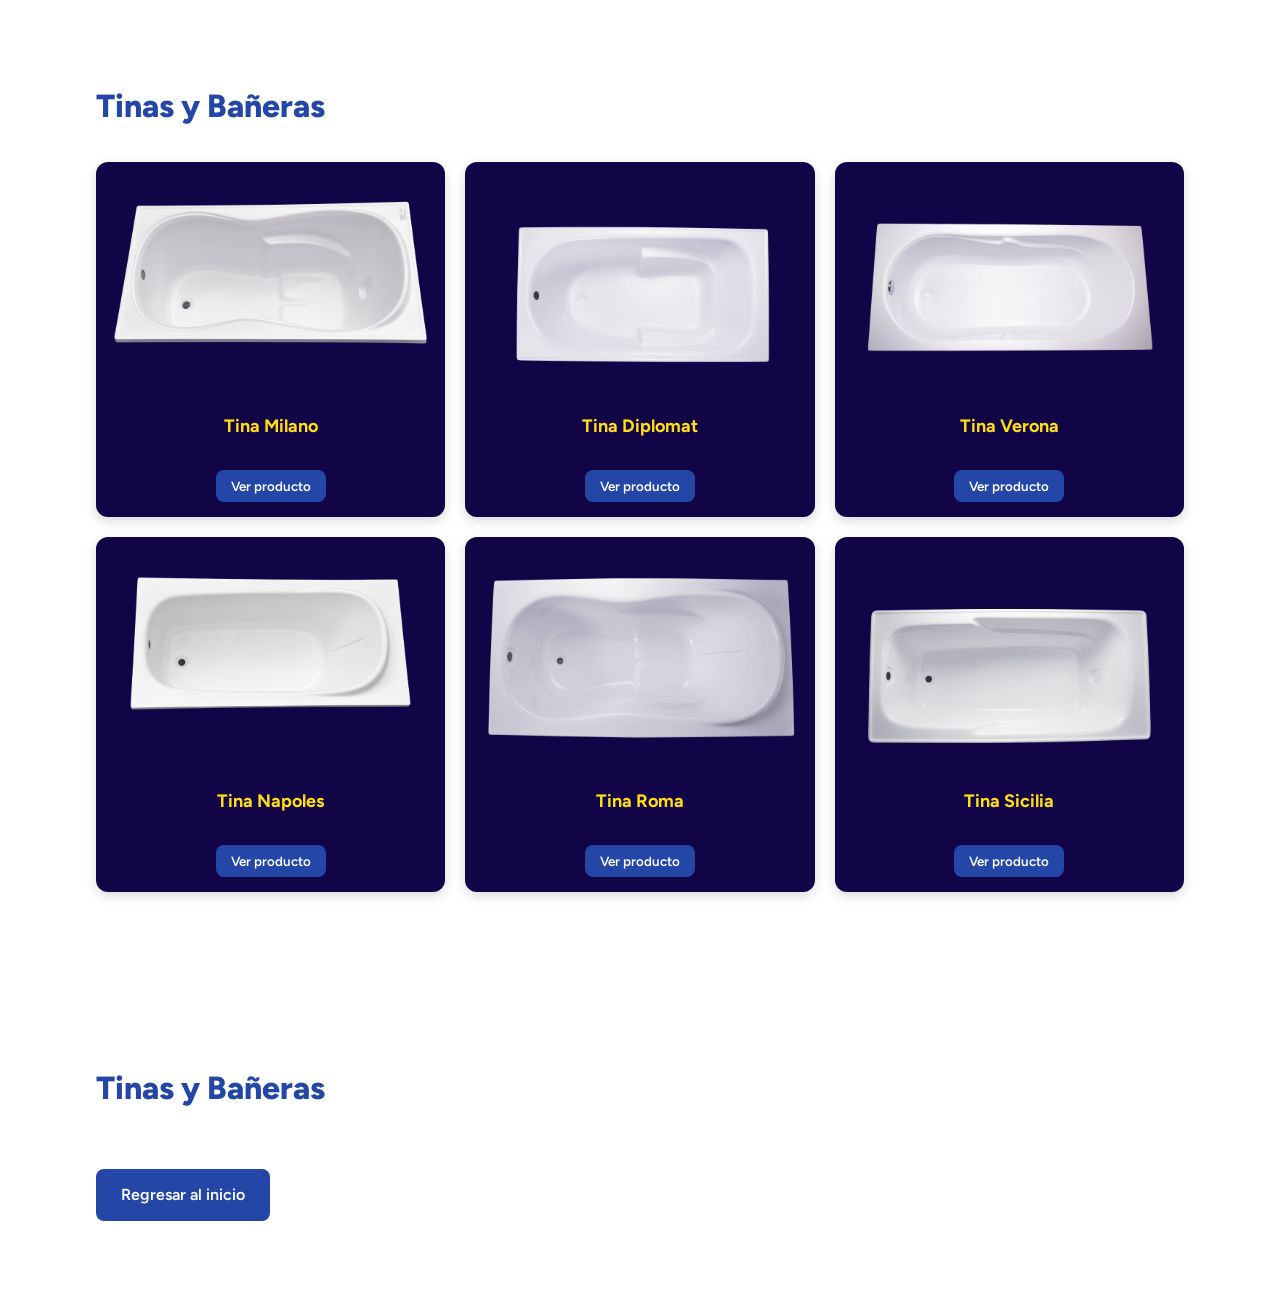
==== productos.html @ ca9e850d "Acabo de implementar Git a nuestro Proyecto" ====
<!DOCTYPE html>
<html lang="es">
<head>
    <meta charset="UTF-8">
    <meta name="viewport" content="width=device-width, initial-scale=1.0">
    <title>Productos – DAHE</title>
    <link rel="stylesheet" href="style.css">
</head>

<body>

<section id="productos" class="contenedor espaciado">
    <h2 class="figtree">Tinas y Bañeras</h2>

    <div class="grid-productos">

        <div class="tarjeta" data-producto="Tina Modelo 1">
            <img src="/assets/images/milano.png" alt="">
            <h3>Tina Milano</h3>
            <button class="btn-ver">Ver producto</button>
        </div>

        <div class="tarjeta" data-producto="Tina Modelo 2">
            <img src="/assets/images/80_150_42.png" alt="">
            <h3>Tina Diplomat</h3>
            <button class="btn-ver">Ver producto</button>
        </div>

        <div class="tarjeta" data-producto="Tina Modelo 3">
            <img src="/assets/images/70_150_36.png" alt="">
            <h3>Tina Verona</h3>
            <button class="btn-ver">Ver producto</button>
        </div>

        <div class="tarjeta" data-producto="Tina Modelo 4">
            <img src="/assets/images/Nápoles.png" alt="">
            <h3>Tina Napoles</h3>
            <button class="btn-ver">Ver producto</button>
        </div>
        <div class="tarjeta" data-producto="Tina Modelo 5">
            <img src="/assets/images/Roma.png" alt="">
            <h3>Tina Roma</h3>
            <button class="btn-ver">Ver producto</button>
        </div>
        <div class="tarjeta" data-producto="Tina Modelo 6">
            <img src="/assets/images/sicilia.png" alt="">
            <h3>Tina Sicilia</h3>
            <button class="btn-ver">Ver producto</button>
        </div>

    </div>
</section>

<!-- MODAL -->
<div id="modal" class="modal">
    <div class="modal-content">
        <span id="cerrarModal" class="cerrar">&times;</span>
        <h2 id="modalTitulo"></h2>
        <p>Información del producto seleccionado.</p>
    </div>
</div>

<section id="productos" class="contenedor espaciado">
    <h2 class="figtree">Tinas y Bañeras</h2>

    <div class="grid-productos">
        <!-- tarjetas -->
    </div>

    <a href="index.html" class="btn-inicio">Regresar al inicio</a>
</section>



<!-- SCRIPT DEL MODAL -->
<script>
document.querySelectorAll('.btn-ver').forEach(boton => {
    boton.addEventListener('click', function() {
        const tarjeta = this.closest('.tarjeta');
        const nombre = tarjeta.getAttribute('data-producto');

        document.getElementById('modalTitulo').textContent = nombre;
        document.getElementById('modal').style.display = 'block';
    });
});

document.getElementById('cerrarModal').onclick = function() {
    document.getElementById('modal').style.display = 'none';
};

window.onclick = function(e) {
    if (e.target == document.getElementById('modal')) {
        document.getElementById('modal').style.display = 'none';
    }
};
</script>

</body>
</html>
---- style.css ----
/* IMPORTACIOIN DE FUENTES EXTERNAS */

@import url("https://fonts.googleapis.com/css2?family=Allura&family=Figtree:ital,wght@0,300..900;1,300..900&family=Roboto:ital,wght@0,100;0,300;0,400;0,500;0,700;0,900;1,100;1,300;1,400;1,500;1,700;1,900&display=swap");
@import url("https://fonts.googleapis.com/css2?family=Allura&family=Architects+Daughter&family=Figtree:ital,wght@0,300..900;1,300..900&family=Roboto:ital,wght@0,100;0,300;0,400;0,500;0,700;0,900;1,100;1,300;1,400;1,500;1,700;1,900&display=swap");

@import url('https://fonts.googleapis.com/css2?family=EB+Garamond:ital,wght@0,400..800;1,400..800&family=Luckiest+Guy&display=swap');

/* VINCULAR CON LIBRERIA FONT AWESOME */
@import url(https://cdnjs.cloudflare.com/ajax/libs/font-awesome/6.6.0/css/all.min.css);

/*PALETA DE COLORES*/
:root {
  --color-gris: #4d515c;
  --color-amarillo: #ffde16;
  --color-azulpastel: #2346a7;
  --color-naranja: #d9534f;
  --color-blancoRojizo: #ffffff;
  --color-grisOscuro: #24262b;
  --color-negro: #07080999;
  --color-blancoAzulado: #eeeff1;
  --color-grisclaro: #e9e6e2;
  --color-grisMenosClaro: #353433;
}

/*SELECTORES GENERALES */

html {
  scroll-behavior: smooth;
  /* suaviza el desplazamiento del scroll */
}

h1 {
  font-size: 67px;
  word-spacing: 5px;
  margin-bottom: 20px;
  color: var(--color-blancoAzulado);
  line-height: 1em;

}

h2 {
  font-size: 32px;
  margin-bottom: 20px;
  font-family: "Figtree", sans-serif;

}

h3 {
  font-size: 24px;
  margin-bottom: 20px;
  line-height: 1.5em;
}

p {
  font-size: 16px;
  margin-bottom: 20px;
  line-height: 1.5em;
}

li {
  color: var(--color-grisOscuro);
}

body {
  font-family: "Inter", sans-serif;
  font-size: 16px;
  line-height: 2em;
}

img {
  display: block;
  /* elimina el espacio que aparace automaticamente debajo de una imagen */
}

/*SELECTOR UNIVERSAL*/

* {
  margin: 0;
  padding: 0;
  box-sizing: border-box;
  /* evita que una caja cambie de tamaño(ancho y alto) cuando se le agregue un padding o borde con esto se soluciona la falta de espacio para que se accomde las fotos en filas de 4 en la seccion docentes */
}

/* -----------------SELECTORES POR CLASE------------ */
/* esta clase agrega un espacio arriba y abajo del contenido de la seccion */
.espaciado {
  padding-top: 90px;
  padding-bottom: 90px;
}

.contenedor {
  /* es la caja que usamos para que el contenido no ocupe todo el espacio */
  max-width: 85%;
  /*porcentaje que va ocupar */
  margin: auto;
  /*centrado */
}

.contenedor2 {
  max-width: 75%;
  margin: auto;
}

/* clase para la caja padre ( se puede poner cualquier nombre pero se recomienda row por bootstrap */
.row {
  display: flex;
  /* Activa flexbox */
  flex-direction: row;
  /* Aalinea el contenido en forma horizontal */
  flex-wrap: wrap;
  /* permite  que el flexbox sea multifila*/
}

.column {
  display: flex;
  /* Actuva flexbox */
  flex-direction: column;
  /* Alinea el contenido en forma vertical */
}

/* clase para las cajas hijo ( se puede poner cualquier nombre pero se recomienda row por bootstrap */
.col {
  flex-basis: 0;
  /* Ancho de las cajas flexibles */
  flex-grow: 1;
  /* las dos propiedades hace que las cajas hijo tengan el mismo ancho */
  padding-left: 15px;
  padding-right: 15px;
}



/* creamos esta clase para restarle margen a las caja flexbox e igualarlo a los margenes de las cajas hijos */
.del-padded {
  margin-left: -15px;
  margin-right: -15px;
}

/* ------------ESTILOS PARA FUENTES------------------- */

.figtree {
  font-family: "Figtree", sans-serif;
  font-optical-sizing: auto;
  font-weight: 800;
  font-style: normal;
  color: #2346a7;
}

/* ---------------ESTILOS PARA IMAGENES--------------------- */

/* ajusta la imagen al ancho de su caja padre */
.imgfluid {
  width: 100%;
}

/* esta clase le da borde a las imagenes */
.image {
  border-style: solid;
  border-width: 1px;
  border-color: var(--color-blancoAzulado);
  box-shadow: 0px 0px 10px rgba(128, 128, 128, 0.529);
  position: relative;
}

/* ----------------CLASES PARA  DAR ESTILO A LA CABECERA ---------------------*/



/* CENTRAR LOGO + SLOGAN DENTRO DEL BANNER */
/* LOGO ARRIBA */
.banner_logo {
  position: absolute;
  top: 0%;
  /* AHORA SÍ SUBE */
  left: 0;
  width: 100%;
  text-align: center;
  z-index: 30;
  /* ANIMACIÓN */
  opacity: 0;
  animation: aparecerSuave 1.2s ease-out forwards;
  animation-delay: 0.1s;
  /* aparece antes que el título */
}


.logo-centro {
  display: block;
  /* asegura que se comporte como bloque */
  margin: 0 auto;
  /* centra horizontalmente */
  width: 150px;
  /* tamaño del logo */

}

/* TEXTO ABAJO */
.banner_titulo {
  position: absolute;
  top: 10%;
  /* slogan más abajo */
  left: 0;
  width: 100%;
  text-align: center;
  z-index: 30;

}

.banner_slogan {
  position: absolute;
  top: 30%;
  /* slogan más abajo */
  left: 0;
  width: 100%;
  text-align: center;
  z-index: 40;

}


.banner_titulo h2 {
  font-family: "Figtree", sans-serif;
  font-size: 24px;
  font-weight: 700;
  color: #ffffff;
  line-height: 1.2em;
  text-shadow: 0px 2px 10px rgba(0, 0, 0, 0.5);
  /* ANIMACIÓN */
  opacity: 0;
  animation: aparecerSuave 1.2s ease-out forwards;
  animation-delay: 0.5s;
  /* puedes ajustar el tiempo */

}

/* Animación suave para el texto del catálogo */
@keyframes aparecerSuave {
  from {
    opacity: 0;
    transform: translateY(15px);
  }

  to {
    opacity: 1;
    transform: translateY(0);
  }
}


.banner_slogan h1 {
  line-height: 1.3em;
  letter-spacing: 1px;
  font-family: "EBGaramond", sans-serif;
  font-style: italic;
  font-size: 30px;
  font-weight: 600;
  margin-top: 200px;
  margin-top: 20px;
  color: var(--color-amarillo);
  text-shadow: 0px 2px 15px rgba(0, 0, 0, 0.8);

}

/* Palabras */
.typewriter span {
  opacity: 0;
  display: inline-block;
  animation: aparecerPalabra 0.6s forwards;
}

/* ---- DELAY DE 3 SEGUNDOS ANTES DE EMPEZAR ---- */

/* Primera línea */
.typewriter .linea1:nth-child(1) {
  animation-delay: 2s;
}

.typewriter .linea1:nth-child(2) {
  animation-delay: 2.6s;
}

.typewriter .linea1:nth-child(3) {
  animation-delay: 3.2s;
}

/* Segunda línea */
.typewriter .linea2:nth-child(5) {
  animation-delay: 3.8s;
}

.typewriter .linea2:nth-child(6) {
  animation-delay: 4.4s;
}

/* Animación */
@keyframes aparecerPalabra {
  from {
    opacity: 0;
    transform: translateY(10px);
  }

  to {
    opacity: 1;
    transform: translateY(0);
  }
}


/* BOTÓN ELEGANTE EN EL BANNER */
.banner_boton {
  position: absolute;
  bottom: 15%;
  /* distancia desde abajo */
  left: 0;
  width: 100%;
  text-align: center;
  z-index: 50;
  /* Animación */
  opacity: 0;
  animation: aparecerSuave 1.2s ease-out forwards;
  animation-delay: 4.8s;

}

.btn-catalogo {
  display: inline-block;
  padding: 5px 18px;
  font-family: "Figtree", sans-serif;
  font-size: 18px;
  font-weight: 600;
  color: #ffffff;
  background: var(--color-azulpastel);
  /* tu amarillo con elegancia */
  border: 2px solid #ffffff;
  /* borde blanco delgado */
  border-radius: 40px;
  text-decoration: none;
  letter-spacing: 1px;
  box-shadow: 0px 4px 12px rgba(0, 0, 0, 0.4);
  transition: all 0.3s ease;
}

/* EFECTO HOVER */
.btn-catalogo:hover {
  background: #ffde16;
  /* amarillo sólido */
  color: var(--color-azulpastel);
  transform: translateY(-3px);
  box-shadow: 0px 6px 18px rgba(0, 0, 0, 0.5);
}









/* -------------------ESTILOS PARA FORMATEAR LA SECCION BANNER------------------ */

/* caja principal del banner(donde va la imagen del banner) */


/* Posicionamiento de las imágenes */
/* Posicionamiento */
/* Posicionamiento */
/* Posicionamiento */
#banner .img1,
#banner .img2,
#banner .img3 
 {
  position: absolute;
  top: 0;
  left: 0;
  width: 100%;
  height: 100%;
  object-fit: cover;
   opacity: 0;
   z-index: 10;
}

/* Imagen 1 */
.img1 {
  animation: img1Anim 30s infinite;
}

/* Imagen 2 */
.img2 {
  animation: img2Anim 30s infinite;
}

/* Imagen 3 */
.img3 {
  animation: img3Anim 30s infinite;
}

/* Animación imagen 1 */
@keyframes img1Anim {
  0%   { opacity: 1; transform: scale(1); }
  30%  { opacity: 1; transform: scale(1.1); }
  40%  { opacity: 0; transform: scale(1.1); }
  100% { opacity: 0; transform: scale(1.1); }
}

@keyframes img2Anim {
  0%   { opacity: 0; }
  30%  { opacity: 0; transform: scale(1);}
  40%  { opacity: 1; }
60%  { opacity: 1; transform: scale(1.1);}
  70%  { opacity: 1; transform: scale(1.1); }
  100% { opacity: 0;transform: scale(1.1); }
}

@keyframes img3Anim {
  0%   { opacity: 0; }
  66%  { opacity: 0; transform: scale(1); }
  70%  { opacity: 1; }
  100%  { opacity: 1; transform: scale(1.1); }  
  100% { opacity: 1; transform: scale(1.1); }
}






/* caja para aplicarle el oscurecido a la imagen del banner */
.sombra_banner {
  position: absolute;
  top: 0;
  left: 0;
  width: 100%;
  height: 100%;
  background: linear-gradient(to bottom,
      rgba(24, 24, 25, 0.7) 30%,
      rgba(24, 24, 25, 0.5) 40%,
      rgba(17, 72, 126, 0.211) 50%);
  z-index: 20;
}
/* GRID DE PRODUCTOS */
.grid-productos {
  
  display: grid;
  grid-template-columns: 1fr; /* UNA TARJETA POR FILA */
  gap: 20px;
  margin-top: 40px;
}

/* TARJETAS */
.tarjeta {
  background: #110547;
  border-radius: 12px;
  padding: 15px;
  text-align: center;
  box-shadow: 0px 4px 12px rgba(0,0,0,0.15);
  transition: transform 0.3s ease;
  
}

.tarjeta:hover {
  transform: translateY(-5px);
}

.tarjeta img {
  width: 100%;
  border-radius: 10px;
  margin-bottom: 10px;
}

.tarjeta h3 {
  font-family: "Figtree", sans-serif;
  font-size: 18px;
  color: var(--color-amarillo);
}

/* BOTÓN VER PRODUCTO */
.btn-ver {
  margin-top: 10px;
  padding: 8px 15px;
  background: var(--color-azulpastel);
  color: #fff;
  border: none;
  border-radius: 8px;
  cursor: pointer; /* MANITO */
  font-family: "Figtree", sans-serif;
  font-weight: 600;
  transition: 0.3s ease;
}

.btn-ver:hover {
  background: var(--color-amarillo);
  color: var(--color-azulpastel);
}

/* EN PANTALLAS GRANDES: 3 TARJETAS POR FILA */
@media screen and (min-width: 768px) {
  .grid-productos {
    grid-template-columns: repeat(3, 1fr);
  }
}


/* MODAL */
.modal {
  display: none; /* oculto por defecto */
  position: fixed;
  z-index: 999; /* encima de todo */
  left: 0;
  top: 0;
  width: 100%;
  height: 100%;
  background: rgba(0,0,0,0.6); /* fondo oscuro */
}

/* CONTENIDO DEL MODAL */
.modal-content {
  background: #fff;
  margin: 10% auto;        /* más arriba */
  padding: 20px;
  width: 90%;              /* más ancho */
  max-width: 500px;        /* más grande en pantallas grandes */
  height: 50vh;            /* mitad de la pantalla */
  border-radius: 12px;
  text-align: center;
  box-shadow: 0px 4px 12px rgba(0,0,0,0.3);
  overflow-y: auto;        /* si el contenido crece, se desplaza */
}


/* BOTÓN DE CERRAR */
.cerrar {
  float: right;
  font-size: 28px;
  cursor: pointer;
}


.btn-ver {
  margin-top: 10px;
  padding: 8px 15px;
  background: var(--color-azulpastel);
  color: #fff;
  border: none;
  border-radius: 8px;
  cursor: pointer; /* MANITO */
  font-family: "Figtree", sans-serif;
  font-weight: 600;
  transition: 0.3s ease;
}

.btn-ver:hover {
  background: var(--color-amarillo);
  color: var(--color-azulpastel);
}

.btn-inicio {
  display: inline-block;
  margin-top: 25px;
  padding: 10px 25px;
  background: var(--color-azulpastel);
  color: #fff;
  border-radius: 8px;
  font-family: "Figtree", sans-serif;
  font-weight: 600;
  text-decoration: none;
  cursor: pointer;
  transition: 0.3s ease;
}

.btn-inicio:hover {
  background: var(--color-amarillo);
  color: var(--color-azulpastel);
  transform: translateY(-3px);
}








/* ------------------------ESTILO PARA DISEÑO WEB RESPONSIVE-----------------------------*/

/* Breackpoints para pantallas grandes o monitores de hasta 1200px */
@media screen and (max-width:1200px) {


  /* seccion banner */


  h1 {
    font-size: 48px;
  }

  h2 {
    font-size: 24px;
  }

  h3 {
    font-size: 18px;
    line-height: 1.2em;
  }

  p {
    font-size: 12px;
  }


}

/* Breackpoints para pantallas  o monitores de hasta 1024px */
@media screen and (max-width:1024px) {
  .contenedor {
    max-width: 85%;
  }

  h1 {
    font-size: 36px;
  }

  h2 {
    font-size: 24px;
  }

  h3 {
    font-size: 18px;
    line-height: 1.2em;
  }

  p {
    font-size: 12px;
  }


  #banner {
    height: 540px;
  }





  /* Breackpoints para pantallas  o tabletas de hasta 768px */
  @media screen and (max-width:768px) {


    #banner {
      height: 100vh;
      width: 100%;
      object-fit: cover;
    }

    .banner_box.centro {
      top: 25%;
    }

    .logo-centro {
      width: 120px;
      margin-bottom: 15px;
      align-items: center;
    }

    .slogan {
      font-size: 32px;
    }

    .sub-slogan {
      font-family: "Figtree", sans-serif;
      font-size: 22px;
      font-weight: 400;
      color: #ffffff;
      margin-top: 40px;
      /* antes era 20px, ahora más separación */
      text-shadow: 0px 2px 10px rgba(0, 0, 0, 0.5);
    }

  }
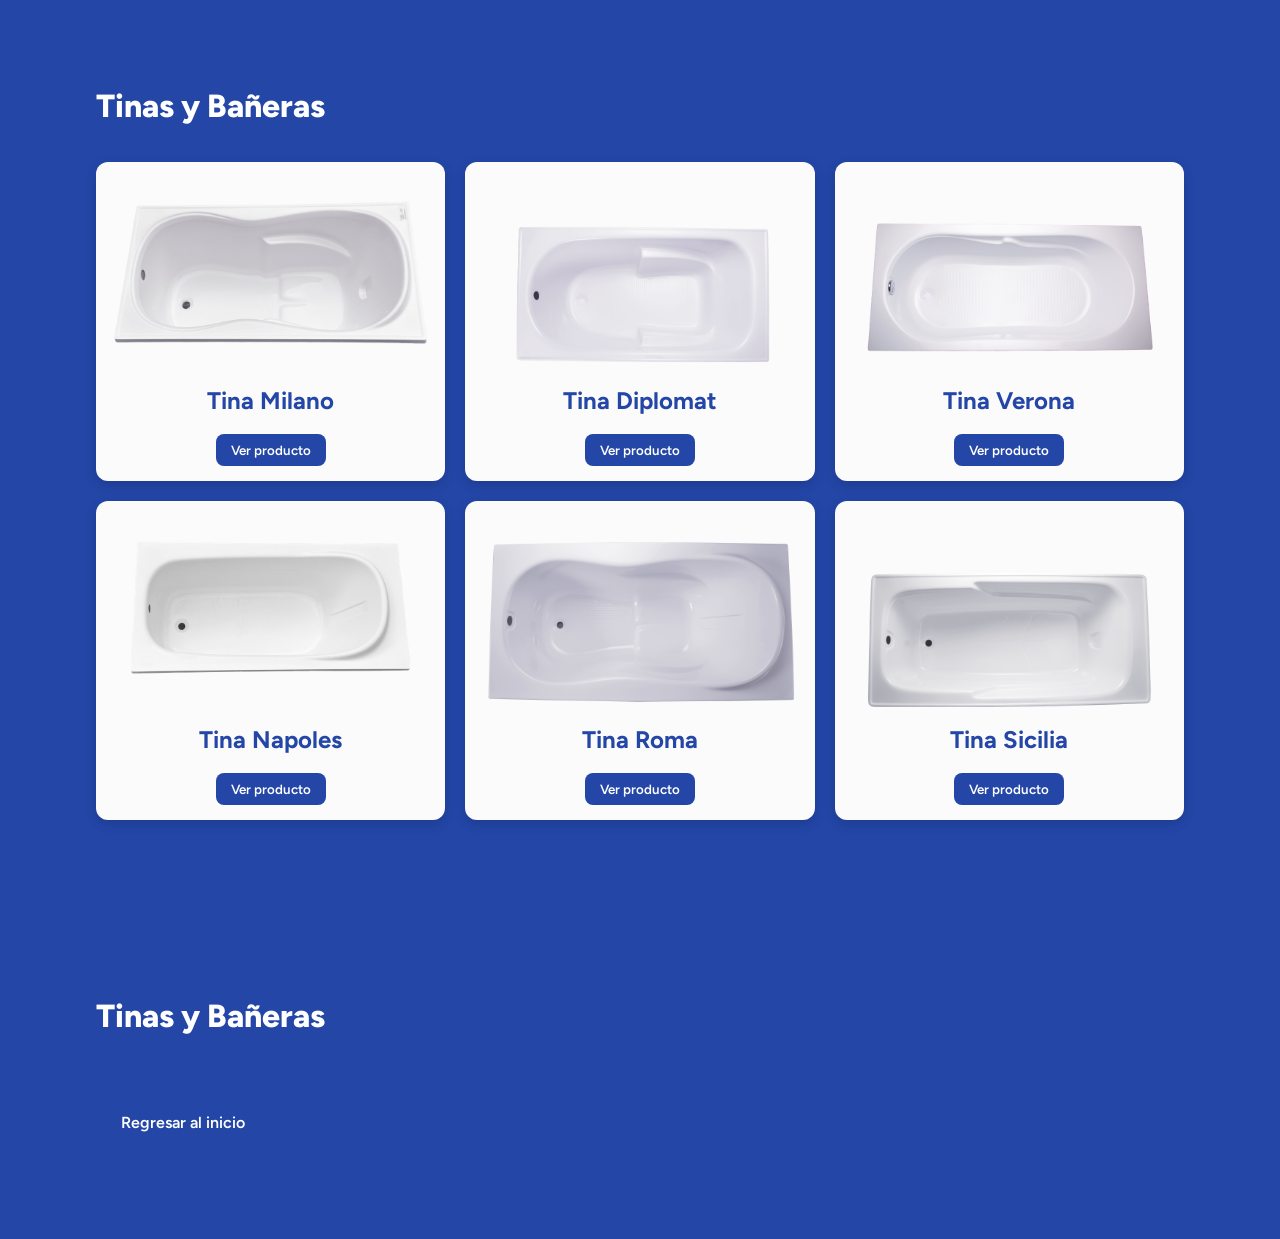
==== commit 69eebb8e: "He cambiado el estilo de las tarjetas de productos y el color de la pagina de productos" ====
--- a/productos.html
+++ b/productos.html
@@ -97,3 +97,4 @@
 
 </body>
 </html>
+
--- a/style.css
+++ b/style.css
@@ -143,7 +143,7 @@
   font-optical-sizing: auto;
   font-weight: 800;
   font-style: normal;
-  color: #2346a7;
+  color: #ffffff;
 }
 
 /* ---------------ESTILOS PARA IMAGENES--------------------- */
@@ -359,13 +359,11 @@
 
 /* -------------------ESTILOS PARA FORMATEAR LA SECCION BANNER------------------ */
 
-/* caja principal del banner(donde va la imagen del banner) */
+
 
 
 /* Posicionamiento de las imágenes */
-/* Posicionamiento */
-/* Posicionamiento */
-/* Posicionamiento */
+
 #banner .img1,
 #banner .img2,
 #banner .img3 
@@ -438,6 +436,13 @@
       rgba(17, 72, 126, 0.211) 50%);
   z-index: 20;
 }
+
+
+/* seccion PRODUCTOS */
+body{
+  background-color: var(--color-azulpastel);
+}
+
 /* GRID DE PRODUCTOS */
 .grid-productos {
   
@@ -449,7 +454,7 @@
 
 /* TARJETAS */
 .tarjeta {
-  background: #110547;
+  background: #fbfbfc;
   border-radius: 12px;
   padding: 15px;
   text-align: center;
@@ -465,13 +470,15 @@
 .tarjeta img {
   width: 100%;
   border-radius: 10px;
-  margin-bottom: 10px;
+  margin-bottom: 0px;
 }
 
 .tarjeta h3 {
   font-family: "Figtree", sans-serif;
-  font-size: 18px;
-  color: var(--color-amarillo);
+  font-size: 24px;
+  color: var(--color-azulpastel);
+  margin-top: -20px;
+  margin-bottom: 5px;
 }
 
 /* BOTÓN VER PRODUCTO */
@@ -484,7 +491,7 @@
   border-radius: 8px;
   cursor: pointer; /* MANITO */
   font-family: "Figtree", sans-serif;
-  font-weight: 600;
+  font-weight: 800;
   transition: 0.3s ease;
 }
 
@@ -680,4 +687,4 @@
 
 
 
-  +}
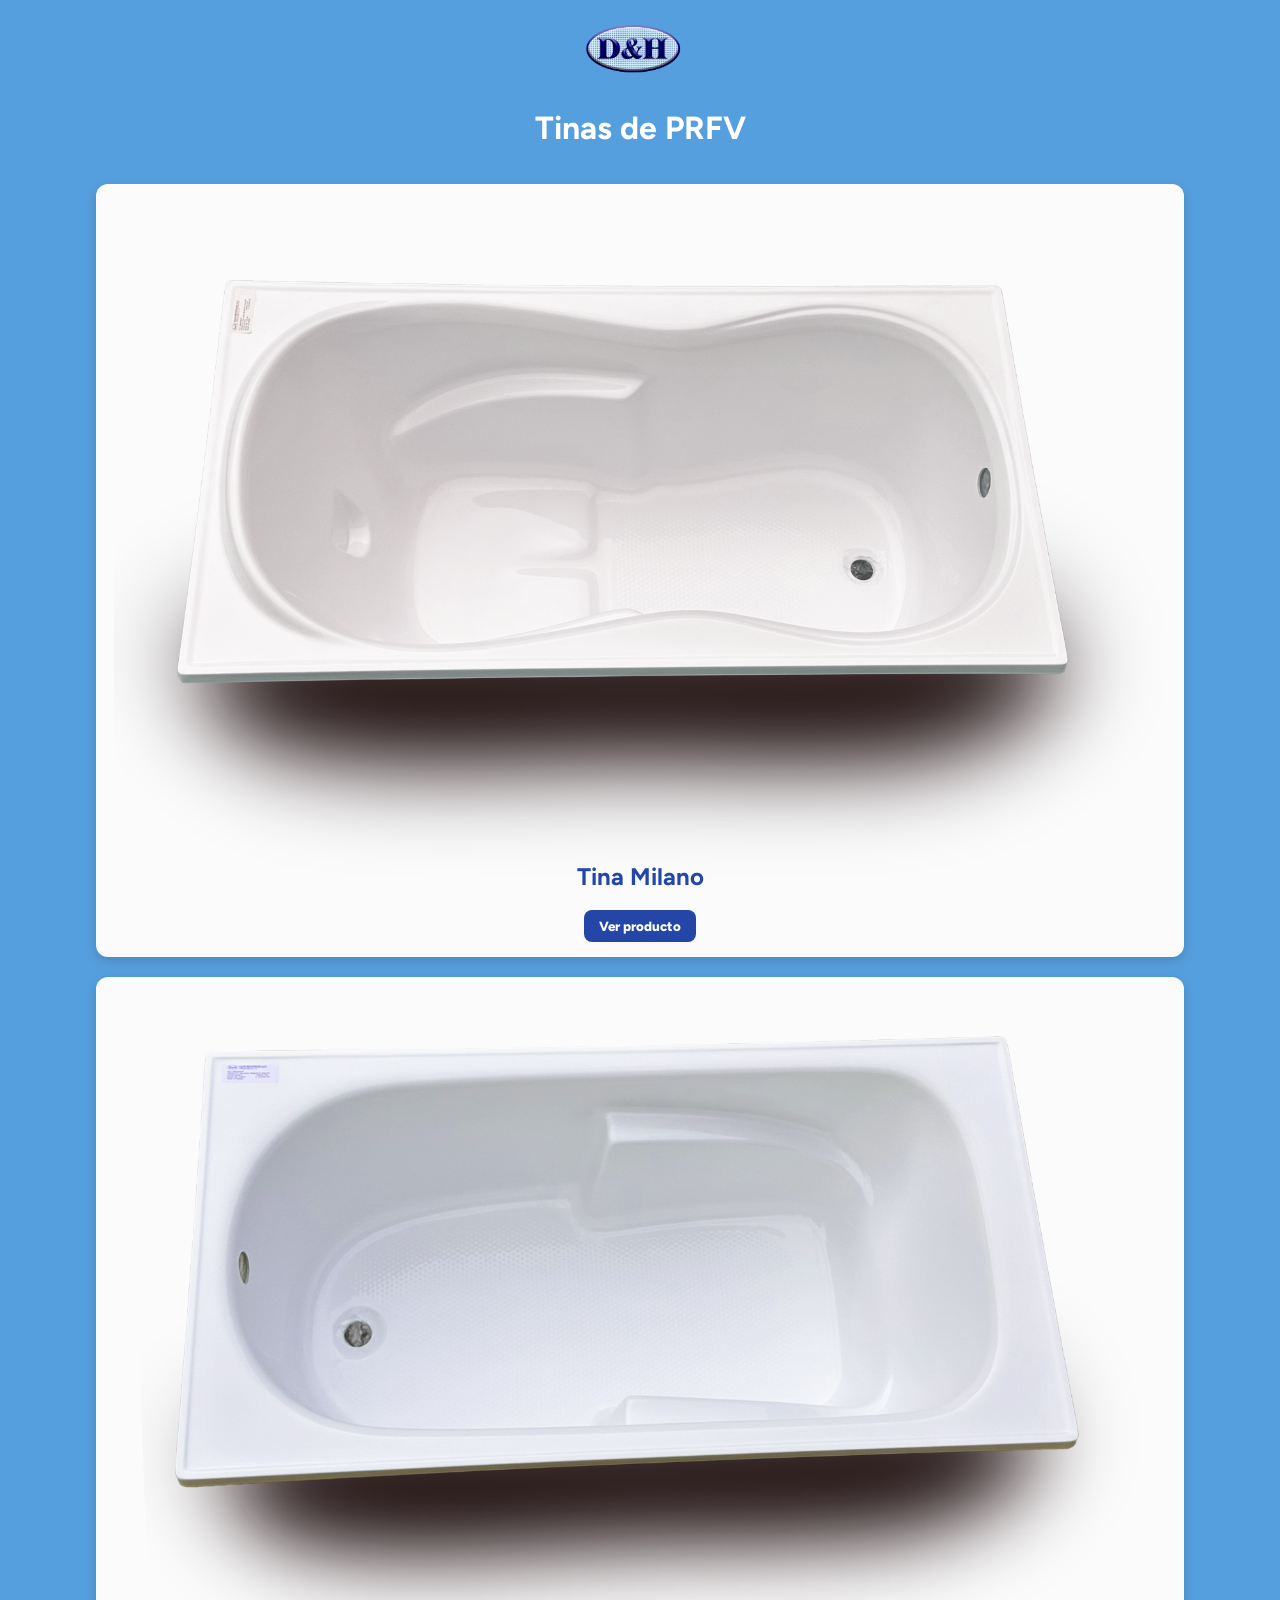
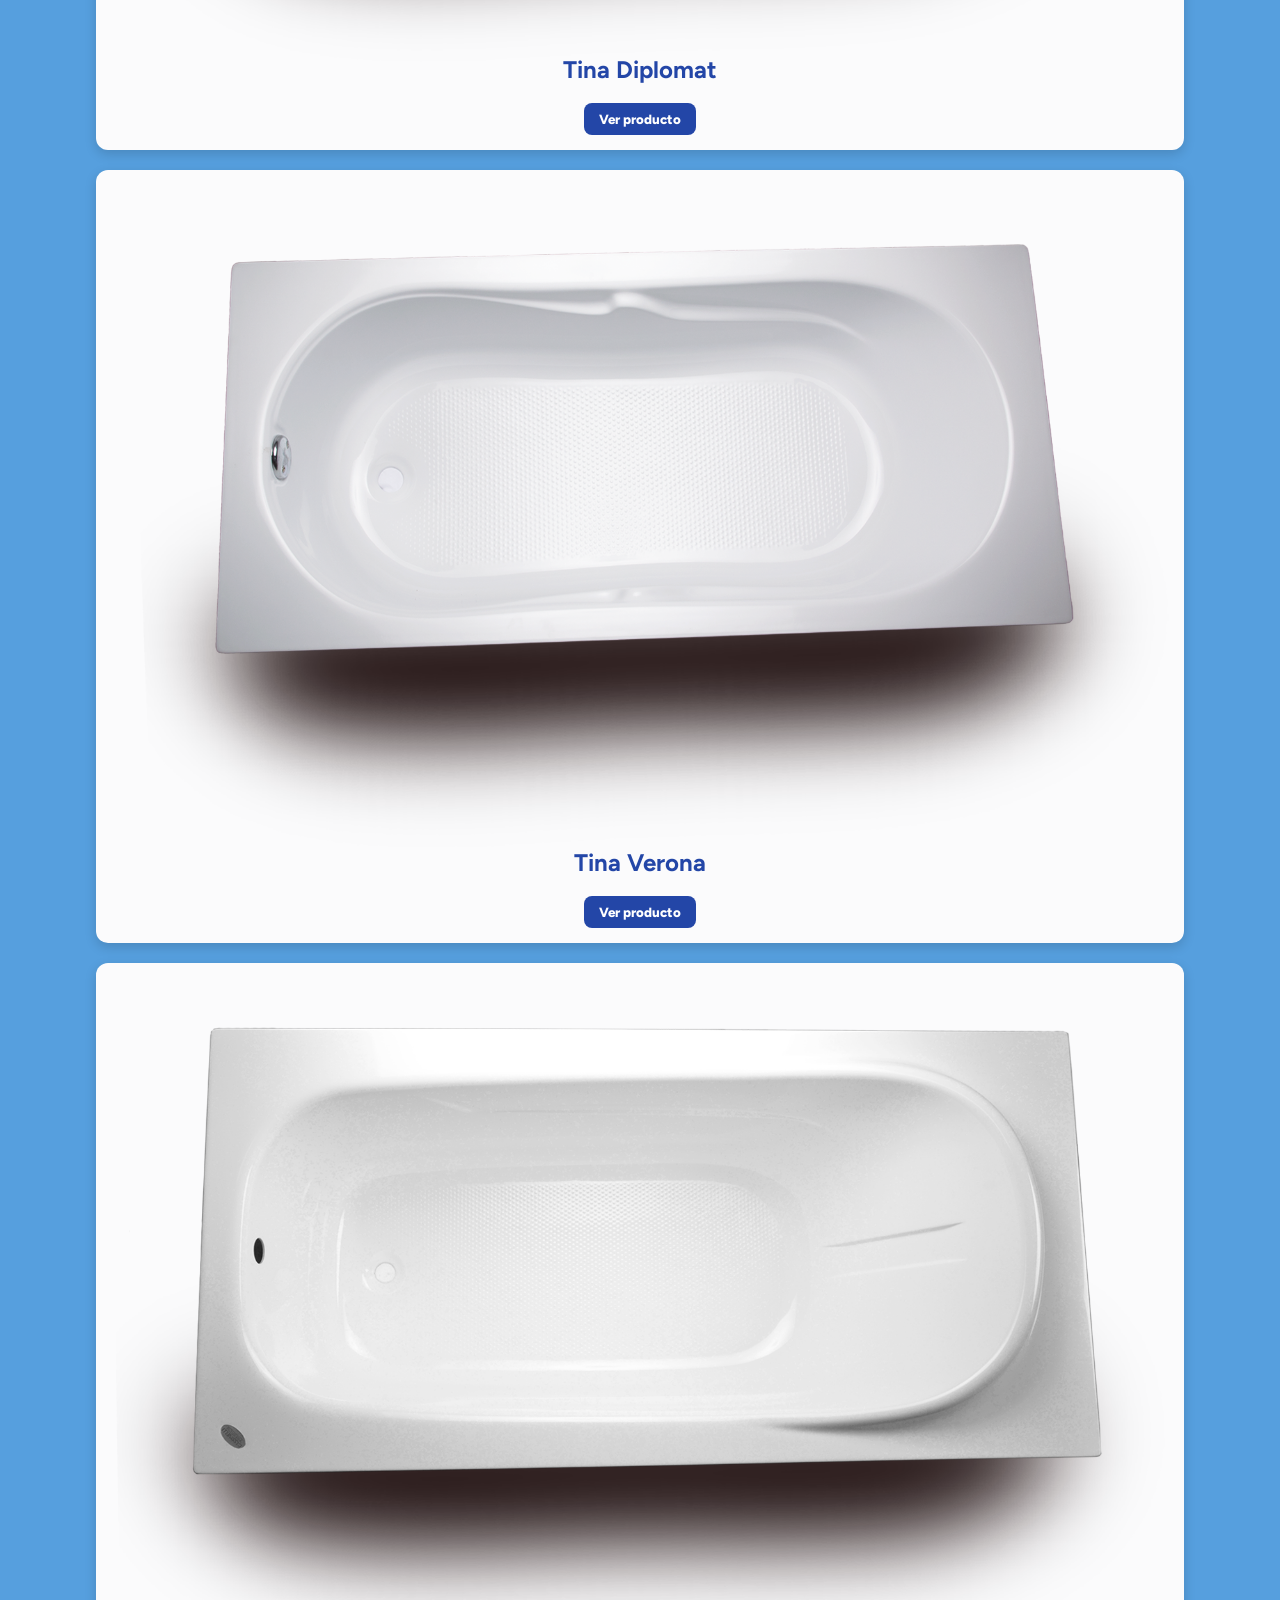
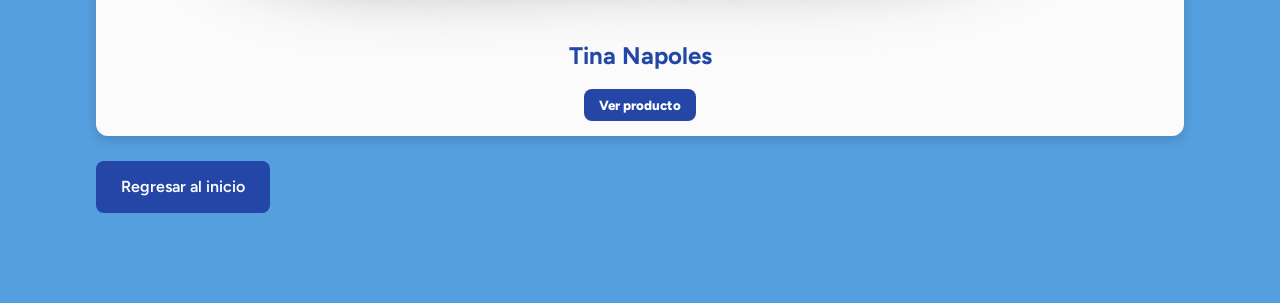
==== commit 6c54700d: "He reorganizado las carpetas del proyecto, creado nuevos archivos json y js, he editado la pagina pr" ====
--- a/productos.html
+++ b/productos.html
@@ -4,96 +4,48 @@
     <meta charset="UTF-8">
     <meta name="viewport" content="width=device-width, initial-scale=1.0">
     <title>Productos – DAHE</title>
-    <link rel="stylesheet" href="style.css">
+    <link rel="stylesheet" href="/css/style.css">
 </head>
 
-<body>
+<body class="productos-page">
 
-<section id="productos" class="contenedor espaciado">
-    <h2 class="figtree">Tinas y Bañeras</h2>
-
-    <div class="grid-productos">
-
-        <div class="tarjeta" data-producto="Tina Modelo 1">
-            <img src="/assets/images/milano.png" alt="">
-            <h3>Tina Milano</h3>
-            <button class="btn-ver">Ver producto</button>
-        </div>
-
-        <div class="tarjeta" data-producto="Tina Modelo 2">
-            <img src="/assets/images/80_150_42.png" alt="">
-            <h3>Tina Diplomat</h3>
-            <button class="btn-ver">Ver producto</button>
-        </div>
-
-        <div class="tarjeta" data-producto="Tina Modelo 3">
-            <img src="/assets/images/70_150_36.png" alt="">
-            <h3>Tina Verona</h3>
-            <button class="btn-ver">Ver producto</button>
-        </div>
-
-        <div class="tarjeta" data-producto="Tina Modelo 4">
-            <img src="/assets/images/Nápoles.png" alt="">
-            <h3>Tina Napoles</h3>
-            <button class="btn-ver">Ver producto</button>
-        </div>
-        <div class="tarjeta" data-producto="Tina Modelo 5">
-            <img src="/assets/images/Roma.png" alt="">
-            <h3>Tina Roma</h3>
-            <button class="btn-ver">Ver producto</button>
-        </div>
-        <div class="tarjeta" data-producto="Tina Modelo 6">
-            <img src="/assets/images/sicilia.png" alt="">
-            <h3>Tina Sicilia</h3>
-            <button class="btn-ver">Ver producto</button>
-        </div>
-
+<section id="productos-header" class="contenedor espaciado">
+    <div class="titulo-productos">
+        <img src="/assets/images/logo_DAHE_3.png" alt="" class="logo-productos">
+        <h2 >Tinas de PRFV</h2>
     </div>
 </section>
 
-<!-- MODAL -->
-<div id="modal" class="modal">
-    <div class="modal-content">
-        <span id="cerrarModal" class="cerrar">&times;</span>
-        <h2 id="modalTitulo"></h2>
-        <p>Información del producto seleccionado.</p>
-    </div>
-</div>
-
-<section id="productos" class="contenedor espaciado">
-    <h2 class="figtree">Tinas y Bañeras</h2>
-
-    <div class="grid-productos">
-        <!-- tarjetas -->
-    </div>
+<section id="productos-lista" class="contenedor espaciado">
+    <div class="grid-productos"></div>
 
     <a href="index.html" class="btn-inicio">Regresar al inicio</a>
 </section>
 
 
 
+
+<!-- MODAL -->
+<div id="modal" class="modal">
+  <div class="modal-content">
+    <span id="cerrarModal" class="cerrar">&times;</span>
+
+    <!-- Contenedor del PDF -->
+    <iframe id="modalPDF" src="" frameborder="0"></iframe>
+  </div>
+</div>
+
+
+
+
+
+
+
 <!-- SCRIPT DEL MODAL -->
-<script>
-document.querySelectorAll('.btn-ver').forEach(boton => {
-    boton.addEventListener('click', function() {
-        const tarjeta = this.closest('.tarjeta');
-        const nombre = tarjeta.getAttribute('data-producto');
 
-        document.getElementById('modalTitulo').textContent = nombre;
-        document.getElementById('modal').style.display = 'block';
-    });
-});
+<script src="js/productos.js"></script>
 
-document.getElementById('cerrarModal').onclick = function() {
-    document.getElementById('modal').style.display = 'none';
-};
 
-window.onclick = function(e) {
-    if (e.target == document.getElementById('modal')) {
-        document.getElementById('modal').style.display = 'none';
-    }
-};
-</script>
 
 </body>
 </html>
--- a/css/style.css
+++ b/css/style.css
@@ -0,0 +1,519 @@
+/* =========================================================
+   1. IMPORTACIÓN DE FUENTES Y LIBRERÍAS
+   ========================================================= */
+@import url("https://fonts.googleapis.com/css2?family=Allura&family=Figtree:ital,wght@0,300..900;1,300..900&family=Roboto:ital,wght@0,100;0,300;0,400;0,500;0,700;0,900;1,100;1,300;1,400;1,500;1,700;1,900&display=swap");
+@import url("https://fonts.googleapis.com/css2?family=Allura&family=Architects+Daughter&family=Figtree:ital,wght@0,300..900;1,300..900&family=Roboto:ital,wght@0,100;0,300;0,400;0,500;0,700;0,900;1,100;1,300;1,400;1,500;1,700;1,900&display=swap");
+@import url('https://fonts.googleapis.com/css2?family=EB+Garamond:ital,wght@0,400..800;1,400..800&family=Luckiest+Guy&display=swap');
+@import url("https://cdnjs.cloudflare.com/ajax/libs/font-awesome/6.6.0/css/all.min.css");
+
+
+/* =========================================================
+   2. PALETA DE COLORES
+   ========================================================= */
+:root {
+  --color-gris: #4d515c;
+  --color-amarillo: #ffde16;
+  --color-azulpastel: #2346a7;
+  --color-naranja: #d9534f;
+  --color-blancoRojizo: #ffffff;
+  --color-grisOscuro: #24262b;
+  --color-negro: #07080999;
+  --color-blancoAzulado: #eeeff1;
+  --color-grisclaro: #e9e6e2;
+  --color-grisMenosClaro: #353433;
+}
+
+
+/* =========================================================
+   3. SELECTORES GENERALES
+   ========================================================= */
+html {
+  scroll-behavior: smooth;
+}
+
+body {
+  font-family: "Inter", sans-serif;
+  font-size: 16px;
+  line-height: 2em;
+}
+
+h1 {
+  font-size: 67px;
+  word-spacing: 5px;
+  margin-bottom: 20px;
+  color: var(--color-blancoAzulado);
+  line-height: 1em;
+}
+
+h2 {
+  font-size: 32px;
+  margin-bottom: 20px;
+  font-family: "Figtree", sans-serif;
+}
+
+h3 {
+  font-size: 24px;
+  margin-bottom: 20px;
+  line-height: 1.5em;
+}
+
+p {
+  font-size: 16px;
+  margin-bottom: 20px;
+  line-height: 1.5em;
+}
+
+img {
+  display: block;
+}
+
+li {
+  color: var(--color-grisOscuro);
+}
+
+
+/* =========================================================
+   4. RESET UNIVERSAL
+   ========================================================= */
+* {
+  margin: 0;
+  padding: 0;
+  box-sizing: border-box;
+}
+
+
+/* =========================================================
+   5. CLASES UTILITARIAS
+   ========================================================= */
+.espaciado {
+  padding-top: 90px;
+  padding-bottom: 90px;
+}
+
+.contenedor {
+  max-width: 85%;
+  margin: auto;
+}
+
+.contenedor2 {
+  max-width: 75%;
+  margin: auto;
+}
+
+.row {
+  display: flex;
+  flex-direction: row;
+  flex-wrap: wrap;
+}
+
+.column {
+  display: flex;
+  flex-direction: column;
+}
+
+.col {
+  flex-basis: 0;
+  flex-grow: 1;
+  padding-left: 15px;
+  padding-right: 15px;
+}
+
+.del-padded {
+  margin-left: -15px;
+  margin-right: -15px;
+}
+
+
+/* =========================================================
+   6. TIPOGRAFÍAS
+   ========================================================= */
+.figtree {
+  font-family: "Figtree", sans-serif;
+  font-weight: 800;
+  color: #ffffff;
+}
+
+
+/* =========================================================
+   7. IMÁGENES
+   ========================================================= */
+.imgfluid {
+  width: 100%;
+}
+
+.image {
+  border: 1px solid var(--color-blancoAzulado);
+  box-shadow: 0px 0px 10px rgba(128, 128, 128, 0.529);
+}
+
+
+/* =========================================================
+   8. BANNER
+   ========================================================= */
+
+/* LOGO */
+.banner_logo {
+  position: absolute;
+  top: 0%;
+  left: 0;
+  width: 100%;
+  text-align: center;
+  z-index: 30;
+  opacity: 0;
+  animation: aparecerSuave 1.2s ease-out forwards;
+  animation-delay: 0.1s;
+}
+
+.logo-centro {
+  margin: 0 auto;
+  width: 150px;
+}
+
+/* TÍTULO */
+.banner_titulo {
+  position: absolute;
+  top: 10%;
+  left: 0;
+  width: 100%;
+  text-align: center;
+  z-index: 30;
+}
+
+.banner_titulo h2 {
+  font-family: "Figtree", sans-serif;
+  font-size: 24px;
+  font-weight: 700;
+  color: #ffffff;
+  text-shadow: 0px 2px 10px rgba(0, 0, 0, 0.5);
+  opacity: 0;
+  animation: aparecerSuave 1.2s ease-out forwards;
+  animation-delay: 0.5s;
+}
+
+/* SLOGAN */
+.banner_slogan {
+  position: absolute;
+  top: 30%;
+  left: 0;
+  width: 100%;
+  text-align: center;
+  z-index: 40;
+}
+
+.banner_slogan h1 {
+  line-height: 1.3em;
+  letter-spacing: 1px;
+  font-family: "EBGaramond", sans-serif;
+  font-style: italic;
+  font-size: 30px;
+  font-weight: 600;
+  margin-top: 20px;
+  color: var(--color-amarillo);
+  text-shadow: 0px 2px 15px rgba(0, 0, 0, 0.8);
+}
+
+/* ANIMACIÓN PALABRAS */
+.typewriter span {
+  opacity: 0;
+  display: inline-block;
+  animation: aparecerPalabra 0.6s forwards;
+}
+
+.typewriter .linea1:nth-child(1) { animation-delay: 2s; }
+.typewriter .linea1:nth-child(2) { animation-delay: 2.6s; }
+.typewriter .linea1:nth-child(3) { animation-delay: 3.2s; }
+.typewriter .linea2:nth-child(5) { animation-delay: 3.8s; }
+.typewriter .linea2:nth-child(6) { animation-delay: 4.4s; }
+
+/* BOTÓN */
+.banner_boton {
+  position: absolute;
+  bottom: 15%;
+  left: 0;
+  width: 100%;
+  text-align: center;
+  z-index: 50;
+  opacity: 0;
+  animation: aparecerSuave 1.2s ease-out forwards;
+  animation-delay: 4.8s;
+}
+
+.btn-catalogo {
+  padding: 5px 18px;
+  font-family: "Figtree", sans-serif;
+  font-size: 18px;
+  font-weight: 600;
+  color: #ffffff;
+  background: var(--color-azulpastel);
+  border: 2px solid #ffffff;
+  border-radius: 40px;
+  text-decoration: none;
+  box-shadow: 0px 4px 12px rgba(0, 0, 0, 0.4);
+  transition: 0.3s ease;
+}
+
+.btn-catalogo:hover {
+  background: var(--color-amarillo);
+  color: var(--color-azulpastel);
+  transform: translateY(-3px);
+}
+
+/* IMÁGENES DEL BANNER */
+#banner .img1,
+#banner .img2,
+#banner .img3 {
+  position: absolute;
+  top: 0;
+  left: 0;
+  width: 100%;
+  height: 100%;
+  object-fit: cover;
+  opacity: 0;
+  z-index: 10;
+}
+
+.img1 { animation: img1Anim 30s infinite; }
+.img2 { animation: img2Anim 30s infinite; }
+.img3 { animation: img3Anim 30s infinite; }
+
+/* SOMBRA */
+.sombra_banner {
+  position: absolute;
+  top: 0;
+  left: 0;
+  width: 100%;
+  height: 100%;
+  background: linear-gradient(to bottom,
+      rgba(24, 24, 25, 0.7) 30%,
+      rgba(24, 24, 25, 0.5) 40%,
+      rgba(17, 72, 126, 0.211) 50%);
+  z-index: 20;
+}
+
+
+/* =========================================================
+   9. SECCIÓN PRODUCTOS
+   ========================================================= */
+.productos-page {
+  background-color: #1077d1b4;
+}
+
+#productos-header {
+  padding-bottom: 0px !important; /* antes era 90px */
+  padding-top: 0px;
+}
+
+#productos-lista {
+  padding-top: 0px !important; /* antes era 90px */
+}
+.grid-productos {
+  display: grid;
+  grid-template-columns: 1fr;
+  gap: 20px;
+  margin-top: 40px;
+}
+
+.tarjeta {
+  background: #fbfbfc;
+  border-radius: 12px;
+  padding: 15px;
+  text-align: center;
+  box-shadow: 0px 4px 12px rgba(0,0,0,0.15);
+  transition: transform 0.3s ease;
+}
+
+.tarjeta:hover {
+  transform: translateY(-5px);
+}
+
+.tarjeta img {
+  width: 100%;
+  border-radius: 10px;
+}
+
+.tarjeta h3 {
+  font-family: "Figtree", sans-serif;
+  font-size: 24px;
+  color: var(--color-azulpastel);
+  margin-top: -20px;
+  margin-bottom: 5px;
+}
+
+.btn-ver {
+  margin-top: 10px;
+  padding: 8px 15px;
+  background: var(--color-azulpastel);
+  color: #fff;
+  border: none;
+  border-radius: 8px;
+  cursor: pointer;
+  font-family: "Figtree", sans-serif;
+  font-weight: 800;
+  transition: 0.3s ease;
+}
+
+.btn-ver:hover {
+  background: var(--color-amarillo);
+  color: var(--color-azulpastel);
+}
+
+.logo-productos {
+  width: 150px ;
+  height: auto ;
+  display: block ;
+  margin: 0 auto 5px auto;
+}
+.titulo-productos h2{
+    text-align: center;
+    text-align: center;
+    color: #ffffff;
+    margin-top: -5px;
+}
+
+
+/* =========================================================
+   10. MODAL
+   ========================================================= */
+.modal {
+  display: none;
+  position: fixed;
+  z-index: 999;
+  left: 0;
+  top: 0;
+  width: 100%;
+  height: 100%;
+  background: rgba(0,0,0,0.6);
+}
+
+.modal-content {
+  background: #fff;
+  margin: 5% auto;
+  padding: 0;
+  width: 90%;
+  max-width: 900px;
+  height: 80vh;
+  border-radius: 12px;
+  box-shadow: 0px 4px 12px rgba(0,0,0,0.3);
+  overflow: hidden;
+}
+
+#modalPDF {
+  width: 100%;
+  height: 100%;
+  border: none;
+}
+
+
+.cerrar {
+  float: right;
+  font-size: 28px;
+  cursor: pointer;
+}
+
+
+/* =========================================================
+   11. BOTÓN INICIO
+   ========================================================= */
+.btn-inicio {
+  display: inline-block;
+  margin-top: 25px;
+  padding: 10px 25px;
+  background: var(--color-azulpastel);
+  color: #fff;
+  border-radius: 8px;
+  font-family: "Figtree", sans-serif;
+  font-weight: 600;
+  text-decoration: none;
+  transition: 0.3s ease;
+}
+
+.btn-inicio:hover {
+  background: var(--color-amarillo);
+  color: var(--color-azulpastel);
+  transform: translateY(-3px);
+}
+
+
+/* =========================================================
+   12. ANIMACIONES
+   ========================================================= */
+@keyframes aparecerSuave {
+  from { opacity: 0; transform: translateY(15px); }
+  to   { opacity: 1; transform: translateY(0); }
+}
+
+@keyframes aparecerPalabra {
+  from { opacity: 0; transform: translateY(10px); }
+  to   { opacity: 1; transform: translateY(0); }
+}
+
+@keyframes img1Anim {
+  0%   { opacity: 1; transform: scale(1); }
+  30%  { opacity: 1; transform: scale(1.1); }
+  40%  { opacity: 0; transform: scale(1.1); }
+  100% { opacity: 0; transform: scale(1.1); }
+}
+
+@keyframes img2Anim {
+  0%   { opacity: 0; }
+  30%  { opacity: 0; transform: scale(1); }
+  40%  { opacity: 1; }
+  60%  { opacity: 1; transform: scale(1.1); }
+  70%  { opacity: 1; transform: scale(1.1); }
+  100% { opacity: 0; transform: scale(1.1); }
+}
+
+@keyframes img3Anim {
+  0%   { opacity: 0; }
+  66%  { opacity: 0; transform: scale(1); }
+  70%  { opacity: 1; }
+  100% { opacity: 1; transform: scale(1.1); }
+}
+
+
+/* =========================================================
+   13. MEDIA QUERIES
+   ========================================================= */
+
+/* 1200px */
+@media screen and (max-width:1200px) {
+  h1 { font-size: 48px; }
+  h2 { font-size: 24px; }
+  h3 { font-size: 18px; }
+  p  { font-size: 12px; }
+}
+
+/* 1024px */
+@media screen and (max-width:1024px) {
+  .contenedor { max-width: 85%; }
+  h1 { font-size: 36px; }
+  h2 { font-size: 24px; }
+  h3 { font-size: 18px; }
+  p  { font-size: 12px; }
+  #banner { height: 540px; }
+}
+
+/* 768px */
+@media screen and (max-width:768px) {
+  #banner {
+    height: 100vh;
+    width: 100%;
+    object-fit: cover;
+  }
+
+  .logo-centro {
+    width: 120px;
+    margin-bottom: 15px;
+  }
+
+  .slogan { font-size: 32px; }
+
+  .sub-slogan {
+    font-family: "Figtree", sans-serif;
+    font-size: 22px;
+    font-weight: 400;
+    color: #ffffff;
+    margin-top: 40px;
+    text-shadow: 0px 2px 10px rgba(0, 0, 0, 0.5);
+  }
+}
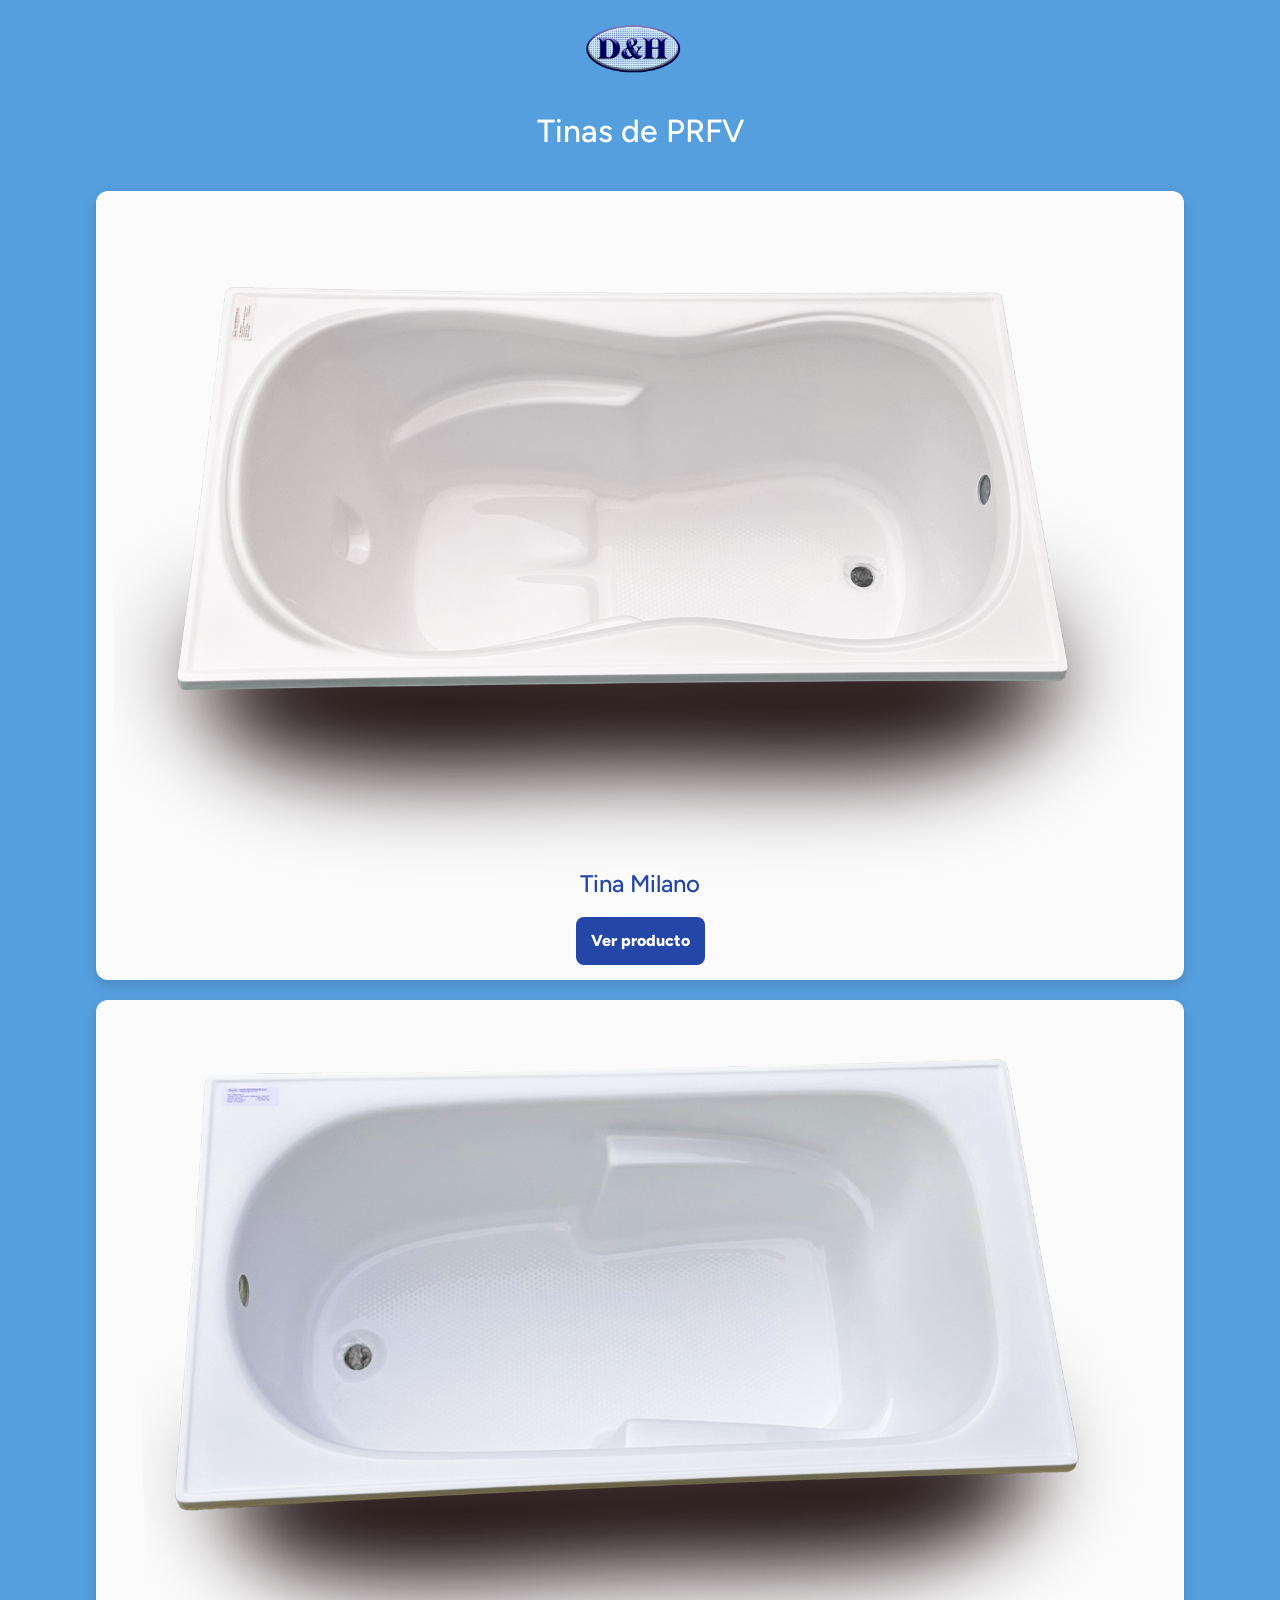
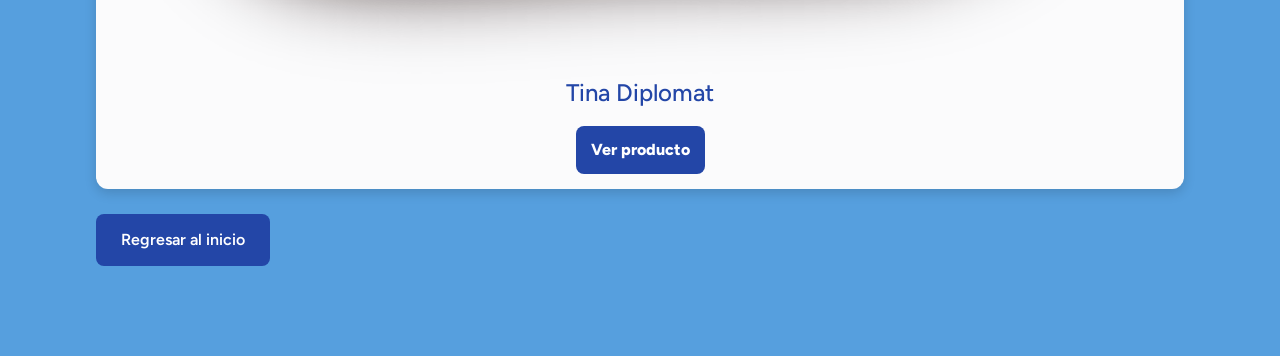
==== commit bbd15bee: "He modificado la estructura de la arpeta assets y reorganizado las imagens, tambien he rediseñado el" ====
--- a/productos.html
+++ b/productos.html
@@ -1,52 +1,105 @@
 <!DOCTYPE html>
 <html lang="es">
+
 <head>
     <meta charset="UTF-8">
     <meta name="viewport" content="width=device-width, initial-scale=1.0">
     <title>Productos – DAHE</title>
+
+    <!-- Enlazar HTML con la librería principal CSS de bootstrap -->
+    <!-- OJO: Esta librería debe ir antes de cualquier otra librería CSS -->
+    <link href="https://cdn.jsdelivr.net/npm/bootstrap@5.3.3/dist/css/bootstrap.min.css" rel="stylesheet"
+        integrity="sha384-QWTKZyjpPEjISv5WaRU9OFeRpok6YctnYmDr5pNlyT2bRjXh0JMhjY6hW+ALEwIH" crossorigin="anonymous">
+    <!-- Link para enlazar html con la libreria de iconos de bootstrap     -->
+    <link rel="stylesheet" href="https://cdn.jsdelivr.net/npm/bootstrap-icons@1.11.3/font/bootstrap-icons.min.css">
+
     <link rel="stylesheet" href="/css/style.css">
 </head>
 
 <body class="productos-page">
 
-<section id="productos-header" class="contenedor espaciado">
-    <div class="titulo-productos">
-        <img src="/assets/images/logo_DAHE_3.png" alt="" class="logo-productos">
-        <h2 >Tinas de PRFV</h2>
-    </div>
-</section>
+    <section id="productos-header" class="contenedor espaciado">
+        <div class="titulo-productos">
+            <img src="/assets/images/logos/logo_DAHE_3.png" alt="" class="logo-productos">
+            <h2>Tinas de PRFV</h2>
+        </div>
+    </section>
 
-<section id="productos-lista" class="contenedor espaciado">
-    <div class="grid-productos"></div>
+    <section id="productos-lista" class="contenedor espaciado">
+        <div class="grid-productos"></div>
 
-    <a href="index.html" class="btn-inicio">Regresar al inicio</a>
-</section>
+        <a href="index.html" class="btn-inicio">Regresar al inicio</a>
+    </section>
 
 
 
 
-<!-- MODAL -->
-<div id="modal" class="modal">
-  <div class="modal-content">
-    <span id="cerrarModal" class="cerrar">&times;</span>
+    <!-- MODAL GENERAL -->
+    <div id="modal" class="modal">
 
-    <!-- Contenedor del PDF -->
-    <iframe id="modalPDF" src="" frameborder="0"></iframe>
-  </div>
-</div>
+        <!-- CONTENEDOR DEL MODAL -->
+        <div class="modal-content">
+
+            <!-- BOTÓN DE CIERRE -->
+            <button id="cerrarModal" class="btn-cerrar-modal">
+    <i class="bi bi-x-lg"></i>
+</button>
+
+
+            <!-- ============================= -->
+            <!-- SECCIÓN SUPERIOR: CARRUSEL    -->
+            <!-- ============================= -->
+            <div class="modal-carrusel">
+
+                <!-- Carrusel de Bootstrap -->
+                <div id="modalCarousel" class="carousel slide carousel-fade" data-bs-ride="carousel">
+
+                    <!-- Contenedor donde se insertarán las imágenes dinámicamente -->
+                    <div class="carousel-inner" id="carousel-inner"></div>
+
+                </div>
+
+                <!-- CONTENEDOR NUEVO PARA LAS FLECHAS ABAJO Y CENTRADAS -->
+                <div class="carousel-controls-bottom">
+                    <button class="carousel-control-prev" type="button" data-bs-target="#modalCarousel"
+                        data-bs-slide="prev">
+                        <span class="carousel-control-prev-icon"></span>
+                    </button>
+
+                    <button class="carousel-control-next" type="button" data-bs-target="#modalCarousel"
+                        data-bs-slide="next">
+                        <span class="carousel-control-next-icon"></span>
+                    </button>
+                </div>
+
+            </div>
+
+
+
+            <!-- ============================= -->
+            <!-- SECCIÓN INFERIOR: INFORMACIÓN -->
+            <!-- ============================= -->
+            <div class="modal-info">
+                <h2 id="modalTitulo"></h2> <!-- Nombre del producto -->
+                <p id="modalDescripcion"></p> <!-- Texto de características -->
+            </div>
+
+        </div>
+    </div>
 
 
 
 
 
+    <!-- SCRIPT DEL MODAL -->
 
+    <script src="js/productos.js"></script>
 
-<!-- SCRIPT DEL MODAL -->
-
-<script src="js/productos.js"></script>
-
-
+    <!-- Enlazar HTML con la librería principal de JavaScript de bootstrap -->
+    <script src="https://cdn.jsdelivr.net/npm/bootstrap@5.3.3/dist/js/bootstrap.bundle.min.js"
+        integrity="sha384-YvpcrYf0tY3lHB60NNkmXc5s9fDVZLESaAA55NDzOxhy9GkcIdslK1eN7N6jIeHz"
+        crossorigin="anonymous"></script>
 
 </body>
-</html>
 
+</html>
--- a/css/style.css
+++ b/css/style.css
@@ -374,41 +374,119 @@
 /* =========================================================
    10. MODAL
    ========================================================= */
-.modal {
-  display: none;
-  position: fixed;
-  z-index: 999;
-  left: 0;
-  top: 0;
-  width: 100%;
-  height: 100%;
-  background: rgba(0,0,0,0.6);
-}
-
+
+   /* Estructura del modal en columnas */
 .modal-content {
-  background: #fff;
-  margin: 5% auto;
-  padding: 0;
-  width: 90%;
-  max-width: 900px;
-  height: 80vh;
-  border-radius: 12px;
-  box-shadow: 0px 4px 12px rgba(0,0,0,0.3);
-  overflow: hidden;
-}
-
-#modalPDF {
-  width: 100%;
-  height: 100%;
+  display: flex;              /* Permite dividir en secciones verticales */
+  flex-direction: column;     /* Orden vertical */
+}
+
+/* Carrusel ocupa 70% del alto */
+.modal-carrusel {
+  height: 70%;                /* Parte superior */
+  width: 100%;
+}
+
+/* Información ocupa 30% del alto */
+.modal-info {
+  height: 30%;                /* Parte inferior */
+  padding: 20px;
+  overflow-y: auto;           /* Si el texto es largo, agrega scroll */
+}
+
+/* Estilos del título */
+.modal-info h2 {
+  font-family: "Figtree", sans-serif;
+  font-size: 24px;
+  margin-bottom: 10px;
+  color: var(--color-azulpastel);
+}
+
+/* Estilos del texto */
+.modal-info p {
+  font-size: 16px;
+  line-height: 1.4em;
+  margin-top: 5px;
+}
+
+
+/* Botón circular moderno para cerrar el modal */
+.btn-cerrar-modal {
+  position: absolute;        /* Se mantiene arriba a la derecha */
+  top: 10px;
+  right: 10px;
+  width: 25px;               /* Tamaño del botón */
+  height: 25px;
+  background: #070707;       /* Azul pastel DAHE */
+  color: #fff;               /* Ícono blanco */
   border: none;
-}
-
-
-.cerrar {
-  float: right;
-  font-size: 28px;
+  border-radius: 50%;        /* Botón redondo */
+  display: flex;
+  align-items: center;
+  justify-content: center;
   cursor: pointer;
-}
+  font-size: 18px;
+  transition: 0.3s ease;     /* Animación suave */
+  z-index: 10;
+}
+
+/* Efecto hover */
+.btn-cerrar-modal:hover {
+  background: #ffde16;       /* Amarillo DAHE */
+  color: #2346a7;            /* Ícono azul */
+  transform: scale(1.1);     /* Se agranda un poco */
+}
+
+
+/* ============================================================
+   FLECHAS DEL CARRUSEL DE BOOTSTRAP
+   ============================================================ */
+/* ============================================================
+   MOVER Y CENTRAR LAS FLECHAS DEL CARRUSEL
+   ============================================================ */
+
+/*
+  Bootstrap coloca las flechas a los lados usando "position: absolute".
+  Para moverlas abajo, primero anulamos esa posición.
+*/
+.carousel-control-prev,
+.carousel-control-next {
+  position: static;   /* Quita la posición absoluta */
+  width: auto;        /* Quita el ancho lateral que empuja la flecha */
+  margin: 0;          /* Evita que se alineen a la izquierda */
+  padding: 5px;      /* Tamaño del botón */
+}
+
+/*
+  Este contenedor agrupa las flechas y las centra horizontalmente.
+  Es la clave para que no se vayan a la izquierda.
+*/
+.carousel-controls-bottom {
+  display: flex;              /* Coloca las flechas en fila */
+  justify-content: center;    /* CENTRA las flechas horizontalmente */
+  align-items: center;        /* Alineación vertical */
+  gap: 15px;                  /* Espacio entre flechas */
+  margin-top: 1px;           /* Separación respecto a la imagen */
+  width: 100%;   
+  color: #2346a7;             /* Asegura que el contenedor ocupe todo el ancho */
+}
+
+/*
+  Las flechas de Bootstrap son blancas por defecto.
+  Las invertimos para que se vean negras sobre fondo claro.
+*/
+.carousel-control-prev-icon,
+.carousel-control-next-icon {
+           /* Flechas negras */
+   background-color: #0541e3; /* tu azul pastel */
+  border-radius: 25%;        /* círculo */
+
+  padding: 10px;             /* tamaño del círculo */
+}
+
+
+
+
 
 
 /* =========================================================
